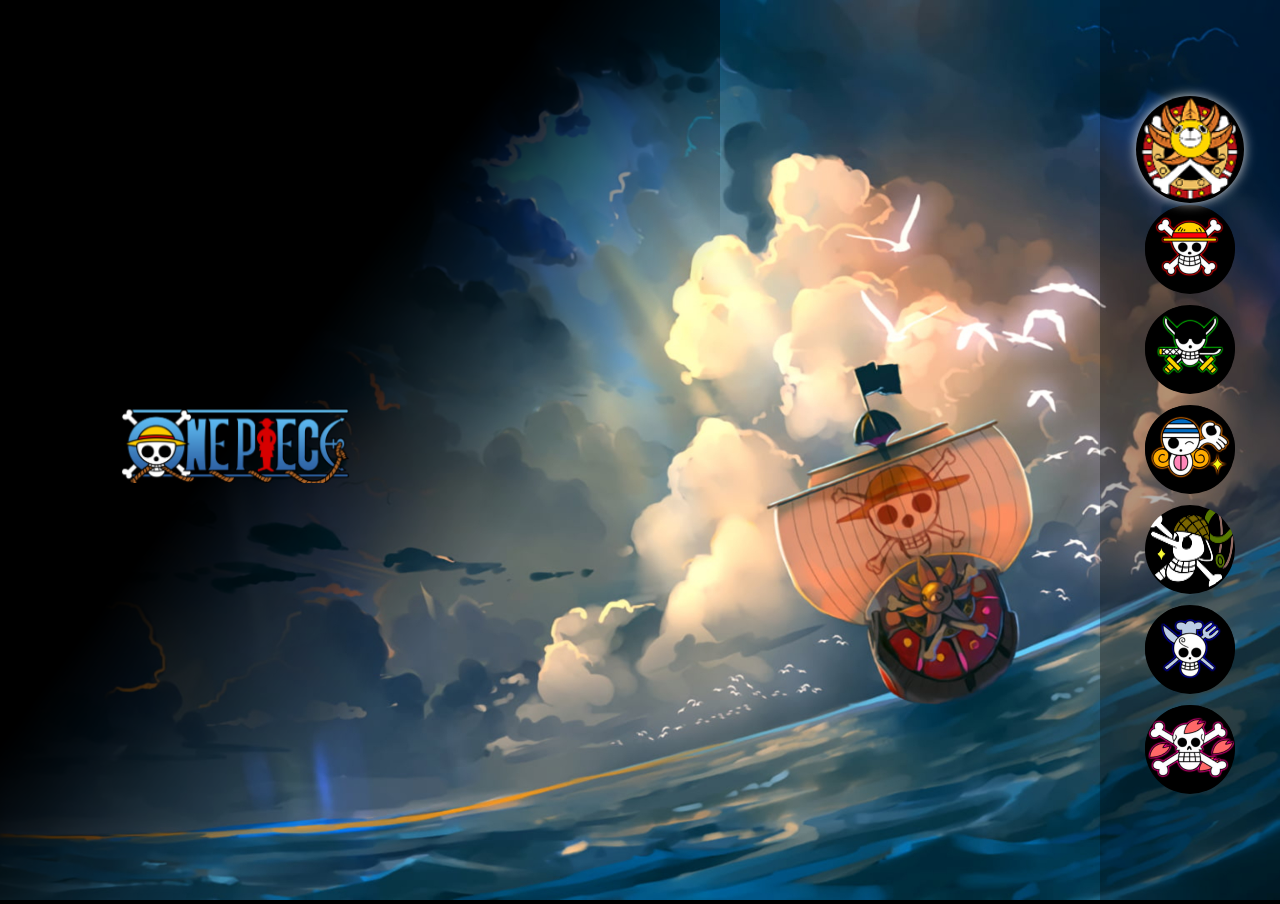
==== index.html @ 4981efb9 "Add files via upload" ====
<!DOCTYPE html>
<html lang="pt-BR">

<head>
	<meta charset="UTF-8">
	<meta name="viewport" content="width=device-width, initial-scale=1.0">
	<meta property="og:title" content="One Piece">
	<meta property="og:description" content="Site de personagens de One Piece">
	<meta property="og:image" itemprop="1200x630"
		content="https://c4.wallpaperflare.com/wallpaper/965/883/624/manga-one-piece-wallpaper-preview.jpg">
	<meta property="og:type" content="website">
	<meta property="og:url" content="https://arrozdoce007.github.io/One-Piece/">
	<link rel="preconnect" href="https://fonts.googleapis.com">
	<link rel="preconnect" href="https://fonts.gstatic.com" crossorigin>
	<link href="https://fonts.googleapis.com/css2?family=Rubik&family=Secular+One&display=swap" rel="stylesheet">
	<link rel="stylesheet" href="./src/css/reset.css">
	<link rel="stylesheet" href="./src/css/estilos.css">
	<link rel="stylesheet" href="./src/css/responsivo.css">
	<link rel="icon" href="./src/favicon/favicon-16x16.png" type="image/x-icon">
	<title>One Piece</title>
</head>

<body>
	<main class="personagens">
		<div class="personagem selecionado">
			<img class="imagem" src="./src/imagens/sunny.jpg" alt="sunny">
			<div class="conteudo">
				<i class="logo"></i>
			</div>
		</div>
		<div class="personagem">
			<img class="imagem" src="./src/imagens/personagem-monkey-d-luffy.png" alt="Personagem Monkey D. Luffy">
			<div class="conteudo">
				<i class="logo"></i>
				<h2 class="nome-personagem">Monkey D. Luffy</h2>
				<p class="descricao">Luffy do Chapéu de Palha", como ficou conhecido, é o protagonista do anime, e o
					fundador e capitão da
					tripulação Piratas do Chapéu de Palha. Desde muito jovem, tem como seu maior sonho um dia se tornar
					o novo Rei dos Piratas.</p>
			</div>
		</div>
		<div class="personagem">
			<img class="imagem" src="./src/imagens/personagem-roronoa-zoro.png" alt="Personagem Roronoa Zoro">
			<div class="conteudo">
				<i class="logo"></i>
				<h2 class="nome-personagem">Roronoa Zoro</h2>
				<p class="descricao">Primeiro pirata (segundo membro se contarmos com Luffy) a se juntar à tripulação de
					Piratas do Chapéu
					de Palha, Zoro aceitou o convite de Luffy após o capitão salvalo de ser executado. Tem como seu
					maior sonho um dia se tornar
					o maior espadachim do mundo.</p>
			</div>
		</div>
		<div class="personagem">
			<img class="imagem" src="./src/imagens/personagem-nami.png" alt="Personagem Nami">
			<div class="conteudo">
				<i class="logo"></i>
				<h2 class="nome-personagem">Nami</h2>
				<p class="descricao">órfã de guerra, ainda criança Nami foi adotada por Bell-mère, uma mulher da
					Marinha. Enquanto crescia
					ao lado de sua irmã adotiva Nojiko, Nami já demonstrava sua paixão por desenhar mapas, sonhando em
					um dia fazer o mapa
					de todo o mundo.</p>
			</div>
		</div>
		<div class="personagem">
			<img class="imagem" src="./src/imagens/usopp.png" alt="Personagem Tony Chopper">
			<div class="conteudo">
				<i class="logo"></i>
				<h2 class="nome-personagem">Usopp</h2>
				<p class="descricao">Usopp é o atirador dos Piratas do Chapéu de Palha e um dos Oficiais Seniores da
					Grande Frota do Chapéu de Palha. Ele é o quarto membro da tripulação e o terceiro a se juntar,
					fazendo isso no final do Arco Syrup Village. Embora tenha deixado a tripulação durante o Arco Water
					7, ele voltou no final do Arco Pós-Enies Lobby.</p>
			</div>
		</div>
		<div class="personagem">
			<img class="imagem" src="./src/imagens/personagem-sanji.png" alt="Personagem Sanji">
			<div class="conteudo">
				<i class="logo"></i>
				<h2 class="nome-personagem">Sanji</h2>
				<p class="descricao">Também conhecido como "Perna Negra" Sanji, este pirata foi o quinto a integrar a
					tripulação de Luffy.
					Suas ações como pirata lhe renderam a terceira maior recompensa entre os membros do Chapéu de Palha,
					além de atuar como
					cozinheiro oficial do grupo.</p>
			</div>
		</div>
		<div class="personagem">
			<img class="imagem" src="./src/imagens/personagem-tony-chopper.png" alt="Personagem Tony Chopper">
			<div class="conteudo">
				<i class="logo"></i>
				<h2 class="nome-personagem">Tony Chopper</h2>
				<p class="descricao">Esta pequena rena ganhou a habilidade de mudar sua forma e de pensar como humanos
					após comer
					a fruta Hito Hito no Mi. Chopper é um valioso membro da tripulação dos Piratas do Chapéu de Palha,
					atuando como
					médico da tripulação.</p>
			</div>
		</div>
	</main>
	<ul class="botoes">
		<li>
			<button class="botao selecionado">
				<img src="./src/imagens/sunny btn.png" alt="Sunny">
			</button>
		</li>
		<li>
			<button class="botao">
				<img src="./src/imagens/tripulacao-luffy.png" alt="Tripulação Monkey D. Luffy">
			</button>
		</li>
		<li>
			<button class="botao">
				<img src="./src/imagens/tripulacao-zoro.png" alt="Tripulação Roronoa Zoro">
			</button>
		</li>
		<li>
			<button class="botao">
				<img src="./src/imagens/tripulacao-nami.png" alt="Tripulação Nami">
			</button>
		</li>
		<li>
			<button class="botao">
				<img src="./src/imagens/tripulacao-usopp.png" alt="Tripulação Chopper">
			</button>
		</li>
		<li>
			<button class="botao">
				<img src="./src/imagens/tripulacao-sanji.png" alt="Tripulação Sanji">
			</button>
		</li>
		<li>
			<button class="botao">
				<img src="./src/imagens/tripulacao-chopper.png" alt="Tripulação Chopper">
			</button>
		</li>
	</ul>
	<script src="./src/js/index.js"></script>
</body>

</html>
---- src/css/estilos.css ----
body {
    background-color: black;
    overflow: hidden;
}

main::after {
    content: "";
    position: fixed;
    top: 0;
    left: 0;
    background-color: violet;
    min-height: 100vh;
    width: 80vh;
    background: linear-gradient(-233deg, #000 40%, rgba(0, 0, 0, 0) 65%) no-repeat;
}

main .personagem {
    display: none;
    height: 100vh;
}

main .personagem.selecionado {
    display: block;
}

main .personagem .imagem {
    width: 100%;
    height: 100%;
    object-fit: cover;
}

.conteudo {
    position: absolute;
    top: 0;
    left: 120px;
    display: flex;
    flex-direction: column;
    justify-content: center;
    min-height: 100vh;
    max-width: 380px;
    z-index: 1;
}

.conteudo .nome-personagem{
    color: white;
    font-size: 48px;
    font-family: "Secular One";
    font-weight: 400;
    margin-bottom: 20px;
}

.conteudo .descricao {
    color: white;
    font-family: "Rubik";
    line-height: 24px;
}

.conteudo .logo {
    background-image: url("../imagens/one-piece-logo.png");
    background-size: cover;
    height: 100px;
    width: 230px;
    margin-bottom: 35px;
}

.conteudo .logo2 {
    background-image: url("../imagens/one-piece-logo.png");
    background-size: cover;
    height: 100px;
    width: 230px;
    margin-bottom: 35px;
}

.botoes {
    position: fixed;
    top: 0;
    right: 0;
    display: flex;
    flex-direction: column;
    min-height: 100vh;
    width: 180px;
    justify-content: center;
    align-items: center;
    gap: 10px;
    background-color: rgba(0, 0, 0, 0.3);
}

.botoes .botao {
    border: none;
    background: black;
    cursor: pointer;
    border-radius: 50%;
}

.botoes .botao img {
    border-radius: 50%;
}

.botoes .botao.selecionado {
    transform: scale(1.2);
    box-shadow: 0 0 10px #D9D9D9;
}
---- src/css/responsivo.css ----
@media (max-width: 769px) {
    main::after {
        background: linear-gradient(0deg, #000 20%, rgba(0, 0, 0, 0.00) 65%) no-repeat;
        width: 100vw;
    }

    main .personagem .imagem {
        height: 85%;
    }

    .conteudo {
        justify-content: flex-end;
        left: 0;
        top: -20%;
        max-width: 100vw;
        padding: 30px;
    }

    .conteudo .nome-personagem {
        font-size: 36px;
    }

    .conteudo .descricao {
        max-width: 500px;
    }

    .botoes {
        flex-direction: row;
        align-items: flex-end;
        width: 100%;
        padding: 30px;
    }

    .botoes .botao img {
        max-width: 60px;
    }
}

@media (max-width: 425px) {
    main .personagem .imagem {
        height: auto;
    }

    body{
        background-image: url("../imagens/sunny.jpg");
    }

    .conteudo .logo {
        width: 170px;
        height: 75px;
    }

    .conteudo {
        top: -30%;
    }

    .conteudo .nome-personagem {
        font-size: 24px;
    }

    .botoes {
        padding: 20px;
        top: -20%;
    }

    .botoes .botao img {
        max-width: 40px;
    }
}
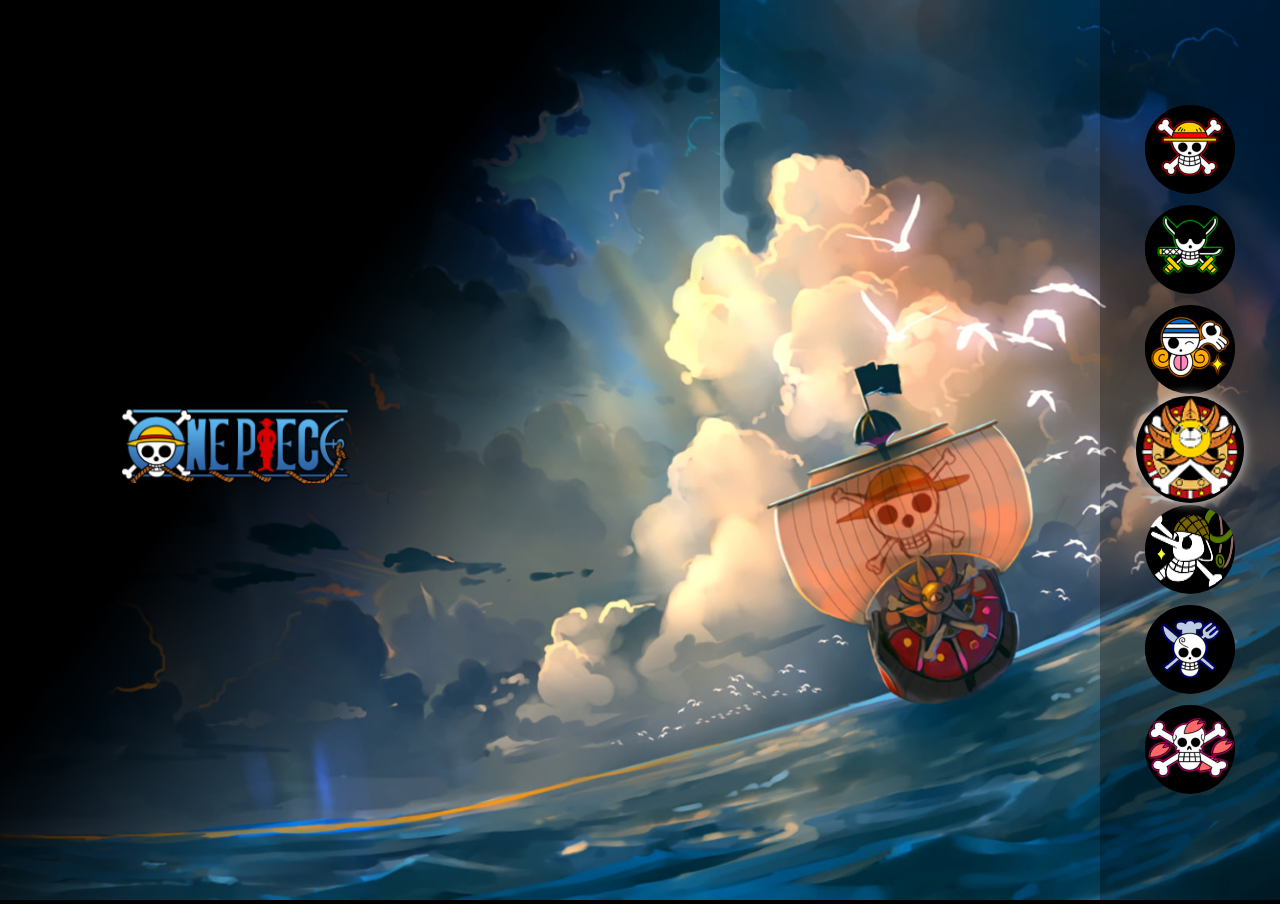
==== commit 95bf091d: "Update index.html" ====
--- a/index.html
+++ b/index.html
@@ -22,12 +22,6 @@
 
 <body>
 	<main class="personagens">
-		<div class="personagem selecionado">
-			<img class="imagem" src="./src/imagens/sunny.jpg" alt="sunny">
-			<div class="conteudo">
-				<i class="logo"></i>
-			</div>
-		</div>
 		<div class="personagem">
 			<img class="imagem" src="./src/imagens/personagem-monkey-d-luffy.png" alt="Personagem Monkey D. Luffy">
 			<div class="conteudo">
@@ -61,6 +55,12 @@
 					ao lado de sua irmã adotiva Nojiko, Nami já demonstrava sua paixão por desenhar mapas, sonhando em
 					um dia fazer o mapa
 					de todo o mundo.</p>
+			</div>
+		</div>
+		<div class="personagem selecionado">
+			<img class="imagem" src="./src/imagens/sunny.jpg" alt="sunny">
+			<div class="conteudo">
+				<i class="logo"></i>
 			</div>
 		</div>
 		<div class="personagem">
@@ -101,11 +101,6 @@
 	</main>
 	<ul class="botoes">
 		<li>
-			<button class="botao selecionado">
-				<img src="./src/imagens/sunny btn.png" alt="Sunny">
-			</button>
-		</li>
-		<li>
 			<button class="botao">
 				<img src="./src/imagens/tripulacao-luffy.png" alt="Tripulação Monkey D. Luffy">
 			</button>
@@ -118,6 +113,11 @@
 		<li>
 			<button class="botao">
 				<img src="./src/imagens/tripulacao-nami.png" alt="Tripulação Nami">
+			</button>
+		</li>
+		<li>
+			<button class="botao selecionado">
+				<img src="./src/imagens/sunny btn.png" alt="Sunny">
 			</button>
 		</li>
 		<li>
@@ -139,4 +139,4 @@
 	<script src="./src/js/index.js"></script>
 </body>
 
-</html>+</html>
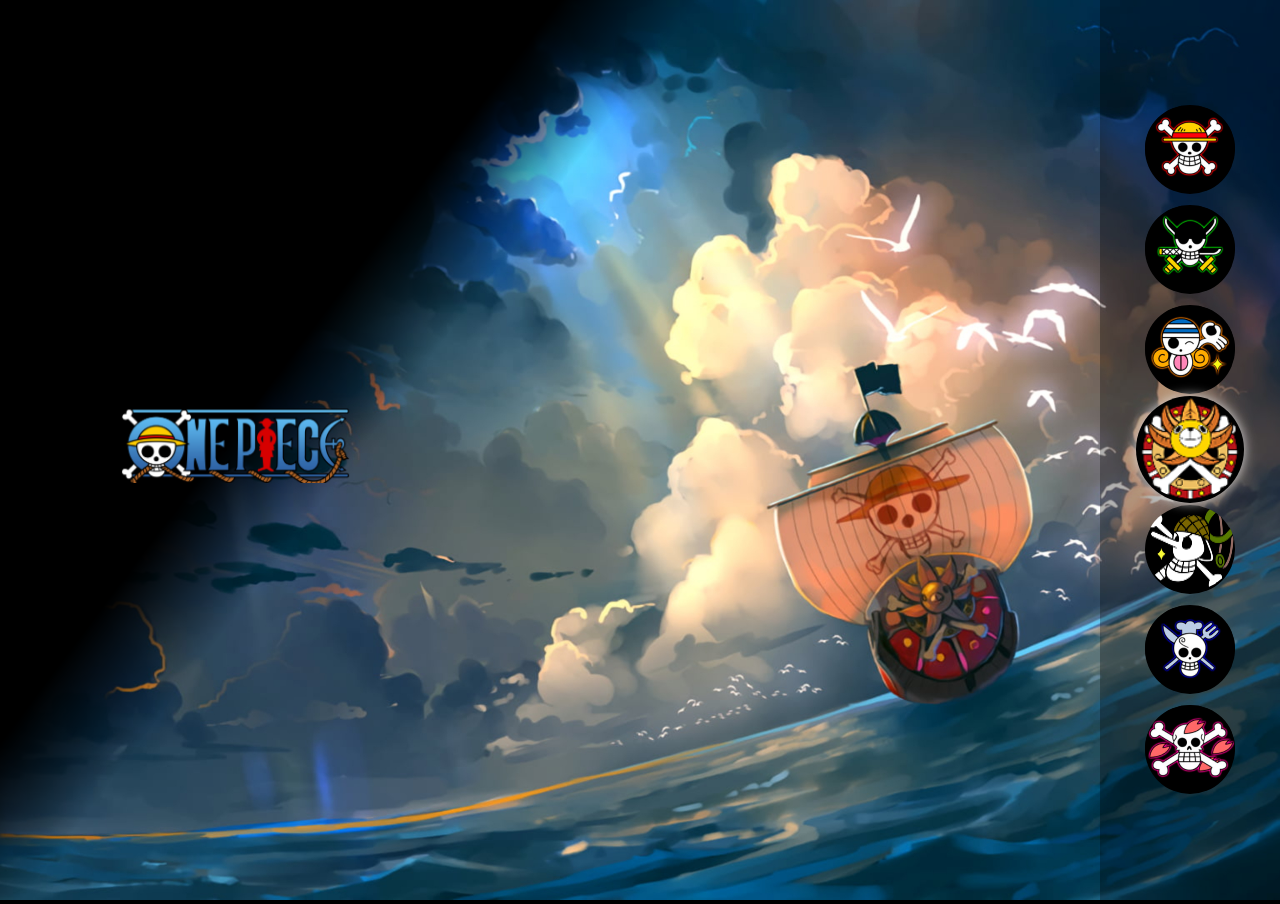
==== commit 05708f44: "Update index.html" ====
--- a/index.html
+++ b/index.html
@@ -7,7 +7,7 @@
 	<meta property="og:title" content="One Piece">
 	<meta property="og:description" content="Site de personagens de One Piece">
 	<meta property="og:image" itemprop="1200x630"
-		content="https://c4.wallpaperflare.com/wallpaper/965/883/624/manga-one-piece-wallpaper-preview.jpg">
+		content="https://arrozdoce007.github.io/portfolio/src/img/capas/onep.png">
 	<meta property="og:type" content="website">
 	<meta property="og:url" content="https://arrozdoce007.github.io/One-Piece/">
 	<link rel="preconnect" href="https://fonts.googleapis.com">
@@ -64,7 +64,7 @@
 			</div>
 		</div>
 		<div class="personagem">
-			<img class="imagem" src="./src/imagens/usopp.png" alt="Personagem Tony Chopper">
+			<img class="imagem" src="./src/imagens/usopp.png" alt="Personagem Usopp">
 			<div class="conteudo">
 				<i class="logo"></i>
 				<h2 class="nome-personagem">Usopp</h2>
@@ -122,7 +122,7 @@
 		</li>
 		<li>
 			<button class="botao">
-				<img src="./src/imagens/tripulacao-usopp.png" alt="Tripulação Chopper">
+				<img src="./src/imagens/tripulacao-usopp.png" alt="Tripulação Usopp">
 			</button>
 		</li>
 		<li>
--- a/src/css/estilos.css
+++ b/src/css/estilos.css
@@ -11,7 +11,7 @@
     background-color: violet;
     min-height: 100vh;
     width: 80vh;
-    background: linear-gradient(-233deg, #000 40%, rgba(0, 0, 0, 0) 65%) no-repeat;
+    background: linear-gradient(-233deg, #000 40%, rgba(0, 0, 0, 0) 50%) no-repeat;
 }
 
 main .personagem {
